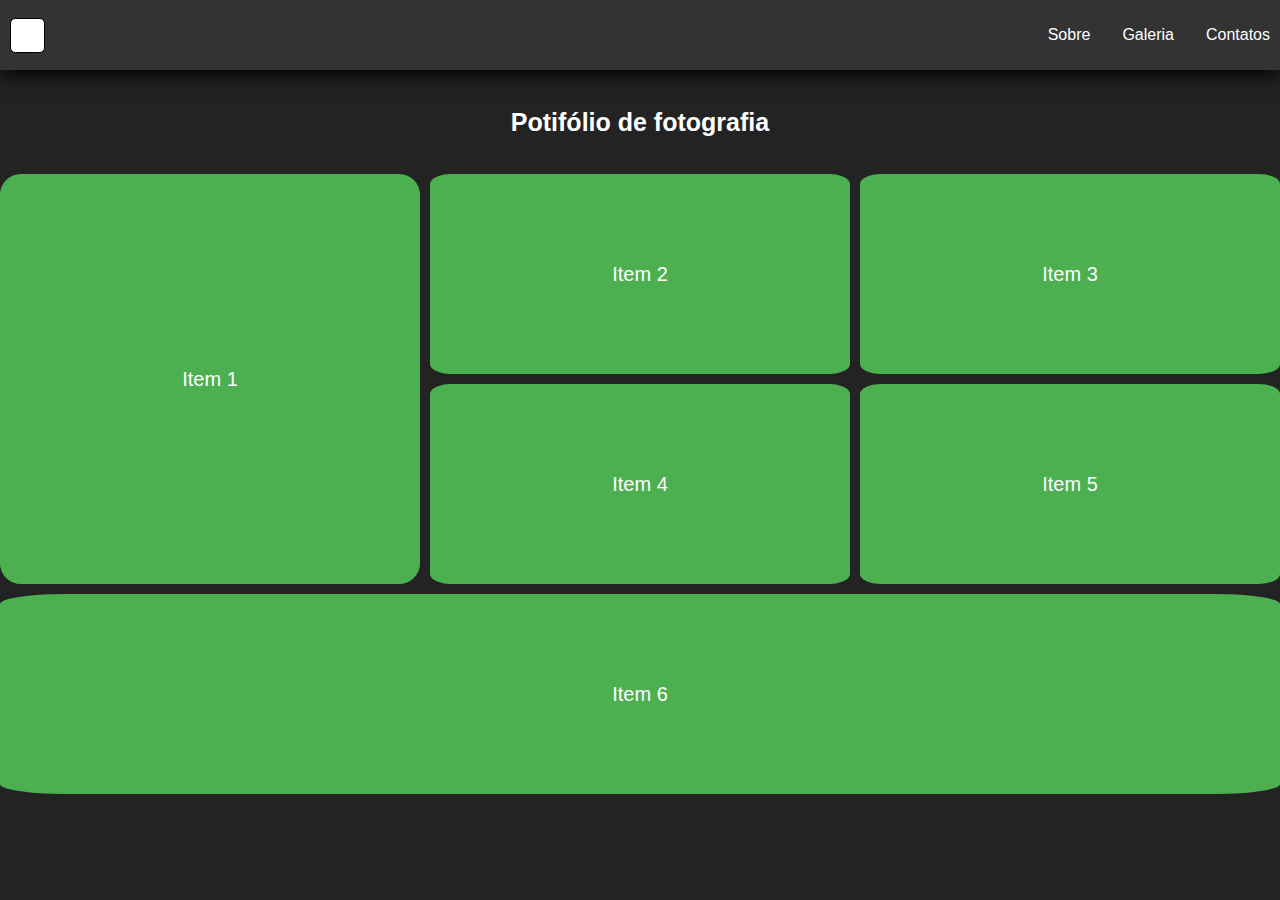
==== index.html @ a47fb042 "css grid" ====
<!DOCTYPE html>
<html lang="pt-br">
<head>
    <meta charset="UTF-8">
    <meta name="viewport" content="width=device-width, initial-scale=1.0">
    <link rel="stylesheet" href="style.css">

    <title> css-grid </title>
</head>

<body>
    <nav>
        <div class="logo">  </div>
        <ul class="navbar">
            <li class="Lista-navbar"> Sobre</li>
            <li class="Lista-navbar"> Galeria</li>
            <li class="Lista-navbar"> Contatos</li>
        </ul>
    </nav>

    <div class="container">
        <h1>Potifólio de fotografia</h1>

    </div>

    <!DOCTYPE html>
<html lang="pt-BR">
<head>
    <meta charset="UTF-8">
    <meta name="viewport" content="width=device-width, initial-scale=1.0">
    <title>Layout com CSS Grid</title>
    <link rel="stylesheet" href="styles.css">
</head>
<body>
    <div class="grid-container">
        <div class="item item1">Item 1</div>
        <div class="item item2">Item 2</div>
        <div class="item item3">Item 3</div>
        <div class="item item5">Item 4</div>
        <div class="item item6">Item 5</div>
        <div class="item item9">Item 6</div>
    </div>


</body>
</html>
---- style.css ----
*{
    margin: 0px;
    border: 0px;
    box-sizing: border-box;
}

body{
    background-color: rgb(36, 35, 35);
}

nav{
    display: flex; 
    justify-content: space-between; 
    align-items: center; 
    width: 100%;
    height: 70px;
    padding: 10px;
    background-color: #333; 
    box-shadow: 0px 5px 20px black; 
}

.navbar{
    list-style: none;
    display: flex;
    gap: 2em;

}

.logo{
    border: solid 1px black;
    border-radius: 15%;
    background-color: white;
    height: 35px;
    width: 35px;
}

.navbar li {
    color: white;
   
}

h1 {
    color: white;
    font-size: 25px;
    font: 'Segoe UI', Tahoma, Geneva, Verdana, sans-serif;
    text-align: center;
    margin: 1.5em;

}


body {
    font-family: Arial, sans-serif;
}

.grid-container {
    display: grid;
    grid-template-columns: repeat(3, 1fr);
    grid-template-rows: repeat(3, 200px);
    gap: 10px; 
}

.item {
    background-color: #4CAF50;
    color: white;
    display: flex;
    align-items: center;
    justify-content: center;
    font-size: 20px;
    border-radius: 5%;
}

.item1 {
    grid-column: 1 ; 
    grid-row: 1 / span 2; 
}

.item2 {
    grid-column: 2; /* Coluna 2 */
    grid-row: 1; 
}

.item3 {
    grid-column: 3; 
    grid-row: 1; 
}

.item4 {
    grid-column: 1; 
    grid-row: 2; 
}

.item5 {
    grid-column: 2; 
    grid-row: 2; 
}

.item6 {
    grid-column: 3; 
    grid-row: 2 
}

.item7 {
    grid-column: 1;
    grid-row: 3; 
}

.item8 {
    grid-column: 2; 
    grid-row: 3; 
}

.item9 {
    grid-column: 1 / span 3; 
    grid-row: 3; 
}
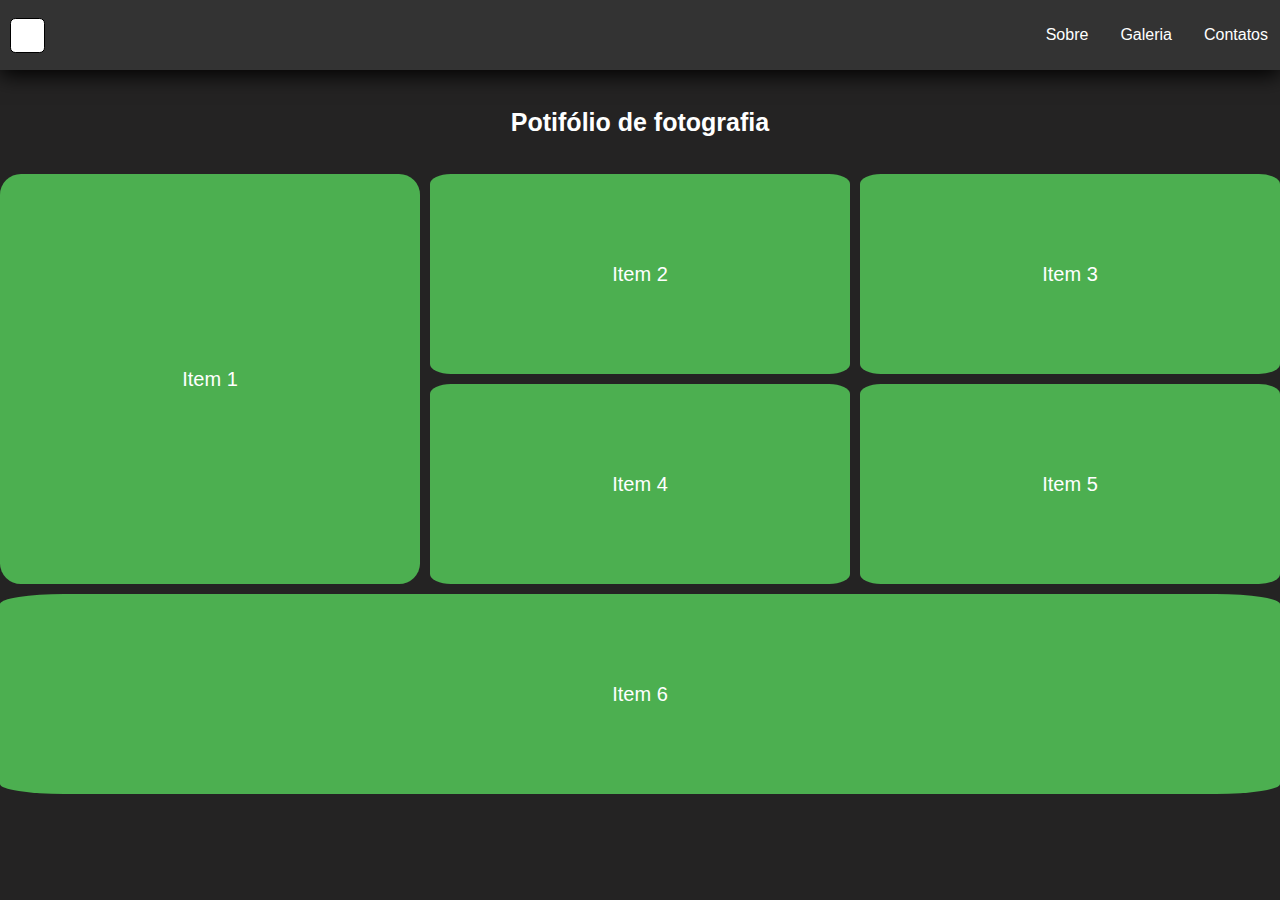
==== commit 42e8e292: "feito link do hover" ====
--- a/index.html
+++ b/index.html
@@ -23,15 +23,7 @@
 
     </div>
 
-    <!DOCTYPE html>
-<html lang="pt-BR">
-<head>
-    <meta charset="UTF-8">
-    <meta name="viewport" content="width=device-width, initial-scale=1.0">
-    <title>Layout com CSS Grid</title>
-    <link rel="stylesheet" href="styles.css">
-</head>
-<body>
+
     <div class="grid-container">
         <div class="item item1">Item 1</div>
         <div class="item item2">Item 2</div>
--- a/style.css
+++ b/style.css
@@ -23,6 +23,7 @@
     list-style: none;
     display: flex;
     gap: 2em;
+    margin: 2px;
 
 }
 
@@ -85,10 +86,6 @@
     grid-row: 1; 
 }
 
-.item4 {
-    grid-column: 1; 
-    grid-row: 2; 
-}
 
 .item5 {
     grid-column: 2; 
@@ -100,17 +97,17 @@
     grid-row: 2 
 }
 
-.item7 {
-    grid-column: 1;
-    grid-row: 3; 
-}
-
-.item8 {
-    grid-column: 2; 
-    grid-row: 3; 
-}
-
 .item9 {
     grid-column: 1 / span 3; 
     grid-row: 3; 
-}   +}   
+
+li:hover{
+    background-color: rgb(104, 106, 107);
+    border-radius: 5%;
+    cursor: pointer;
+    margin: 2PX;
+
+
+}
+
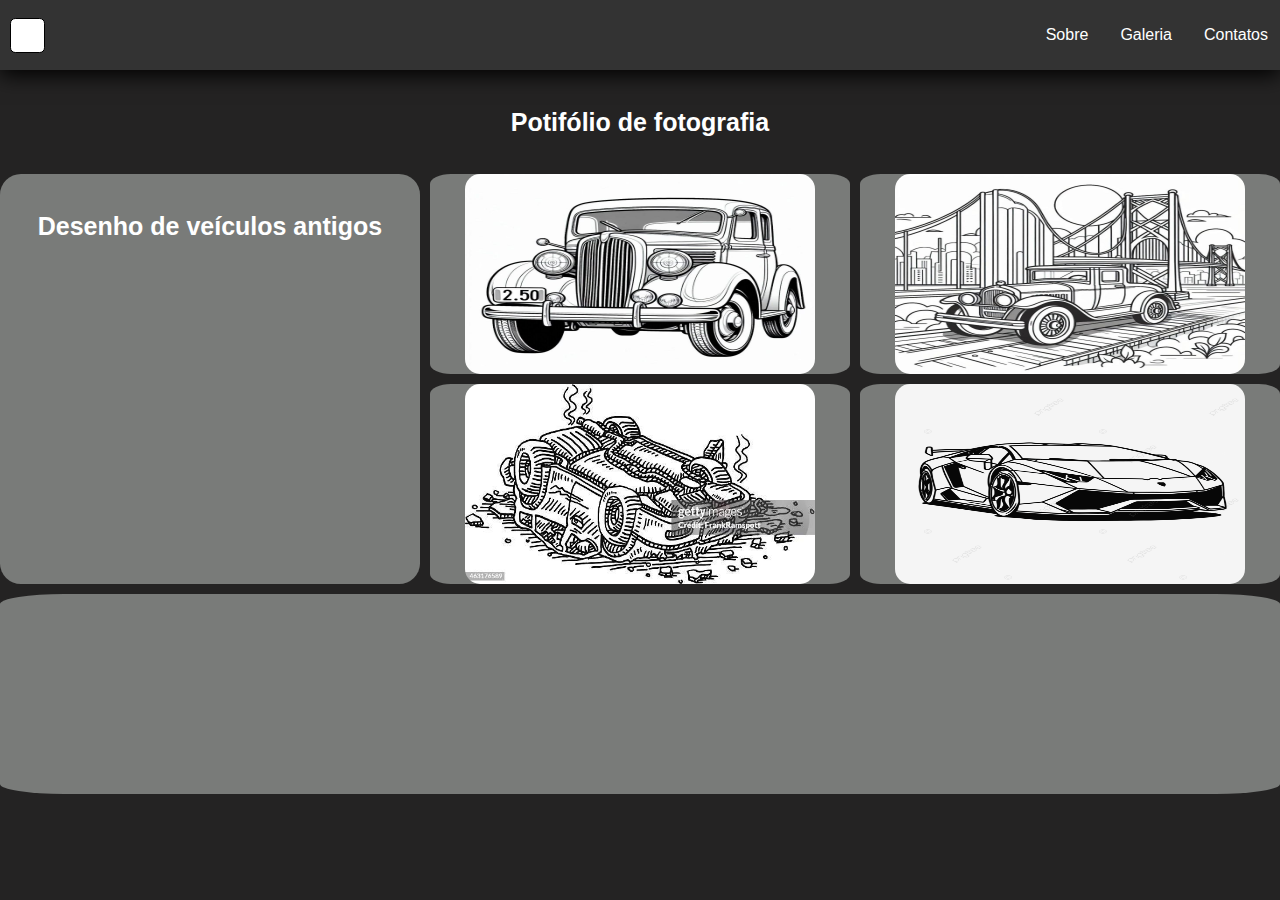
==== commit 3141f754: "colocado imagens" ====
--- a/index.html
+++ b/index.html
@@ -25,12 +25,31 @@
 
 
     <div class="grid-container">
-        <div class="item item1">Item 1</div>
-        <div class="item item2">Item 2</div>
-        <div class="item item3">Item 3</div>
-        <div class="item item5">Item 4</div>
-        <div class="item item6">Item 5</div>
-        <div class="item item9">Item 6</div>
+        <div class="item item1">
+            <h1>Desenho de veículos antigos</h1>
+        </div>
+
+        <div class="item item2">
+            <img src="/carro-1.jpg" alt="">
+        </div>
+
+        <div class="item item3">
+            <img src="/carro-2.jpg" alt="">
+        </div>
+
+        <div class="item item5">
+            <img src="/carro.jpg" alt="">
+        </div>
+
+        <div class="item item6">
+            <img src="/carro-3.png" alt="">
+        </div>
+
+        <div class="item item9">
+            
+
+
+        </div>
     </div>
 
 
--- a/style.css
+++ b/style.css
@@ -62,7 +62,7 @@
 }
 
 .item {
-    background-color: #4CAF50;
+    background-color: #797b79;
     color: white;
     display: flex;
     align-items: center;
@@ -100,6 +100,7 @@
 .item9 {
     grid-column: 1 / span 3; 
     grid-row: 3; 
+    
 }   
 
 li:hover{
@@ -107,7 +108,15 @@
     border-radius: 5%;
     cursor: pointer;
     margin: 2PX;
-
-
 }
 
+img{
+    width: 350px;
+    height: 200px;
+    object-fit:initial;
+    border-radius: 15px;
+}
+
+.item h1{
+    align-self: first baseline;
+}